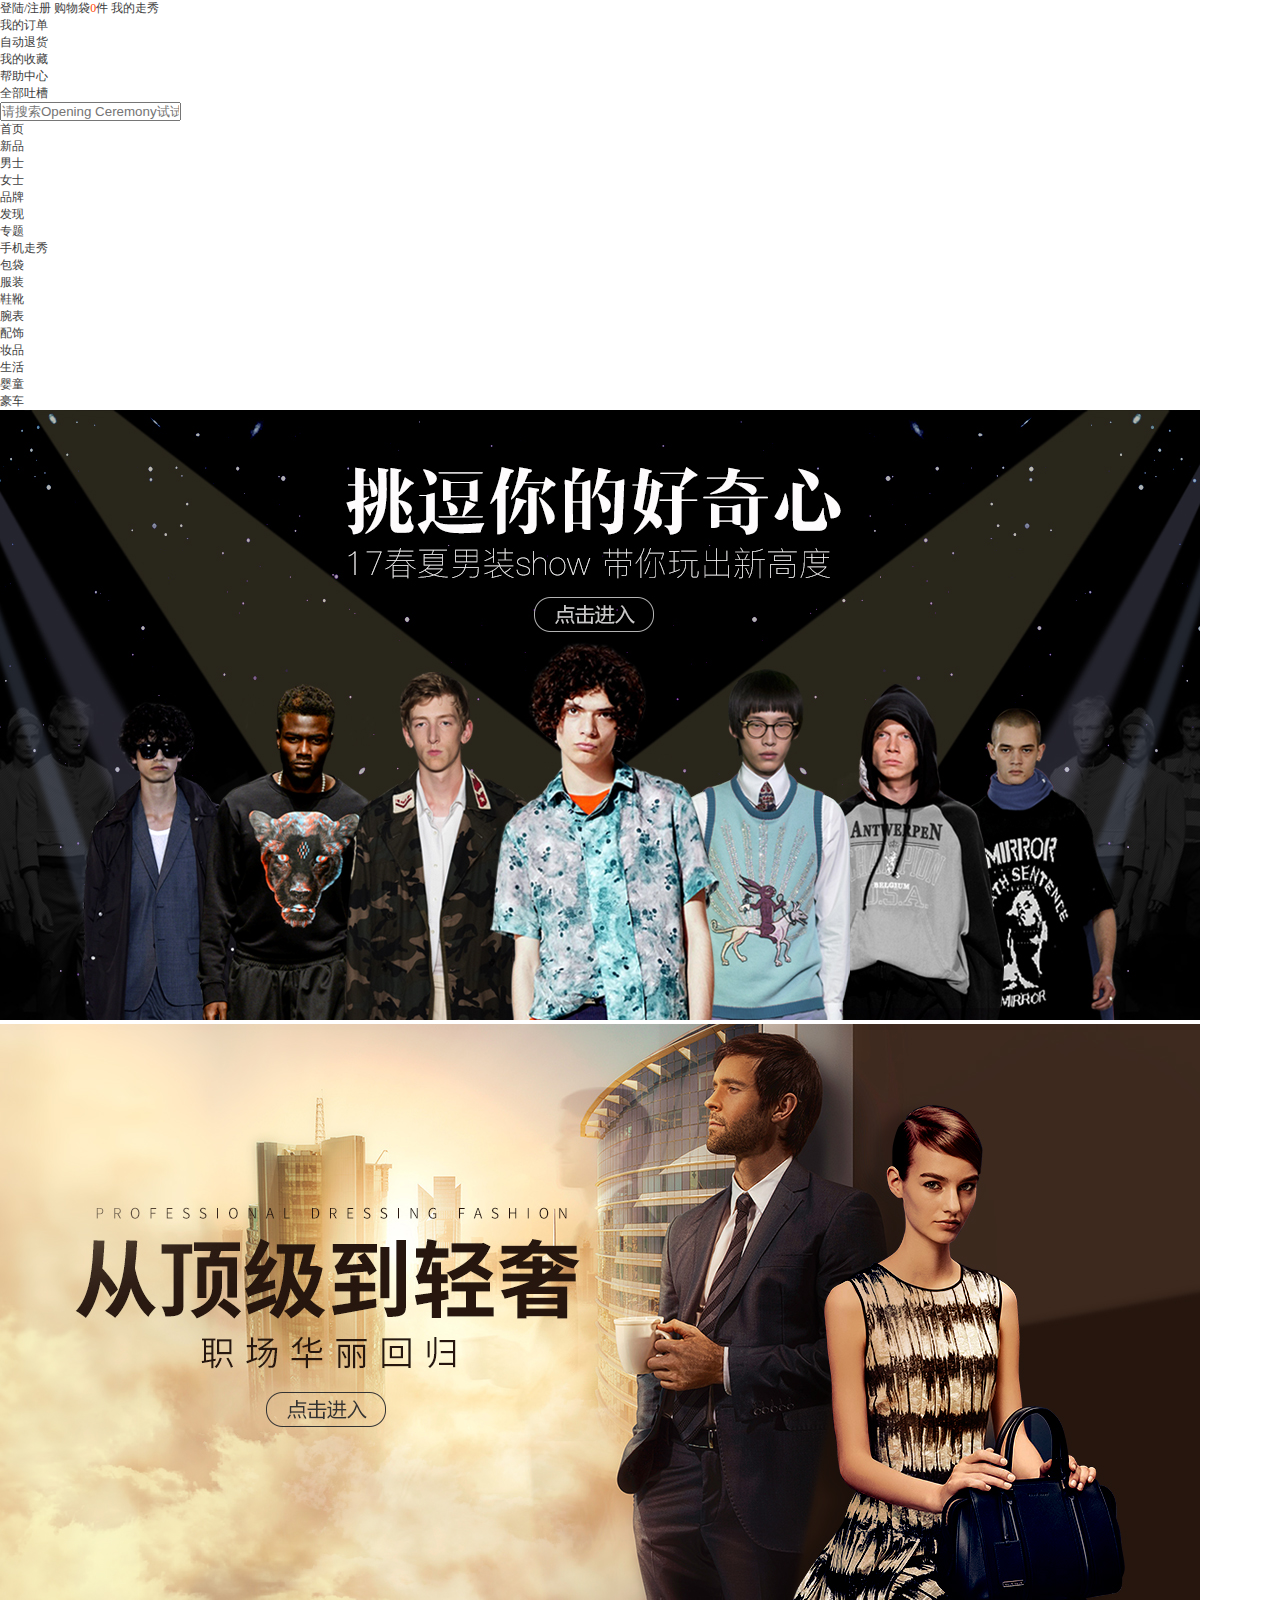
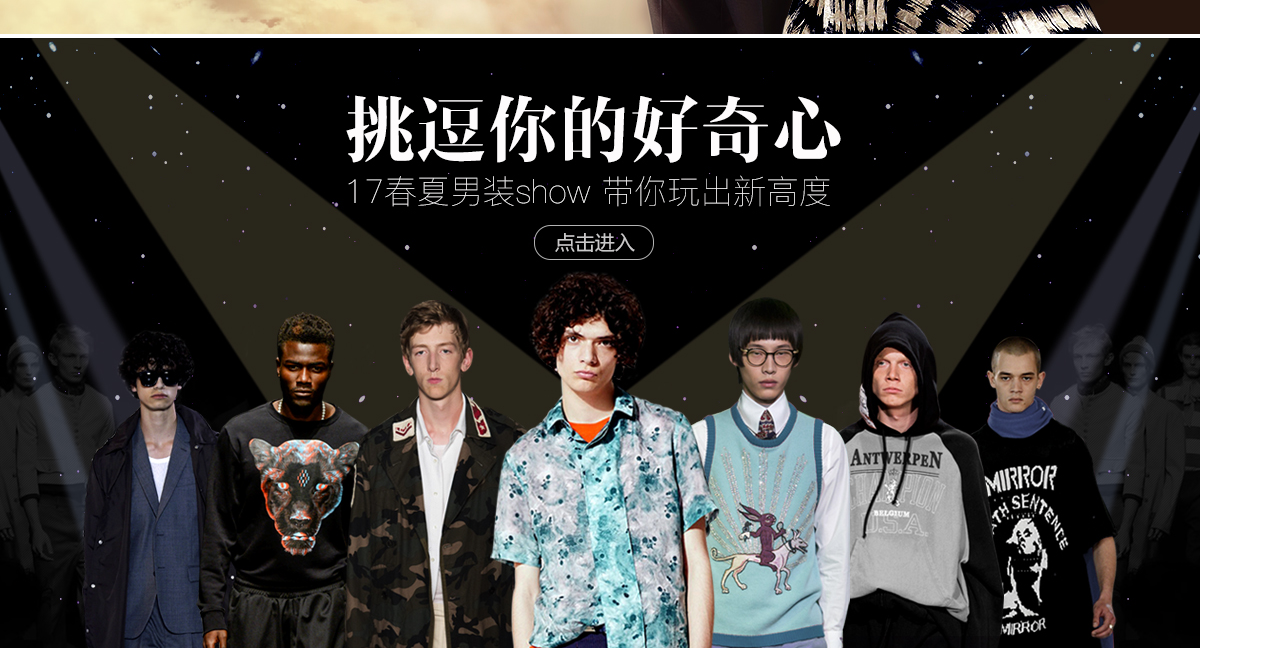
==== html/index.html @ bf64069f "main" ====
<!DOCTYPE html>
<html lang="en">
<head>
    <meta charset="UTF-8">
    <title>首页</title>
    <link rel="stylesheet" href="../css/index.css">
    <script src="../js/lib/jquery-1.12.4.js"></script>
    <script src="../js/angular/angular.min.js"></script>
    <script src="../js/app/index.js"></script>
</head>
<body>
<div id="index-top"></div>
<div class="index-banner">
    <ul class="index-ban"></ul>
</div>
</body>
</html>
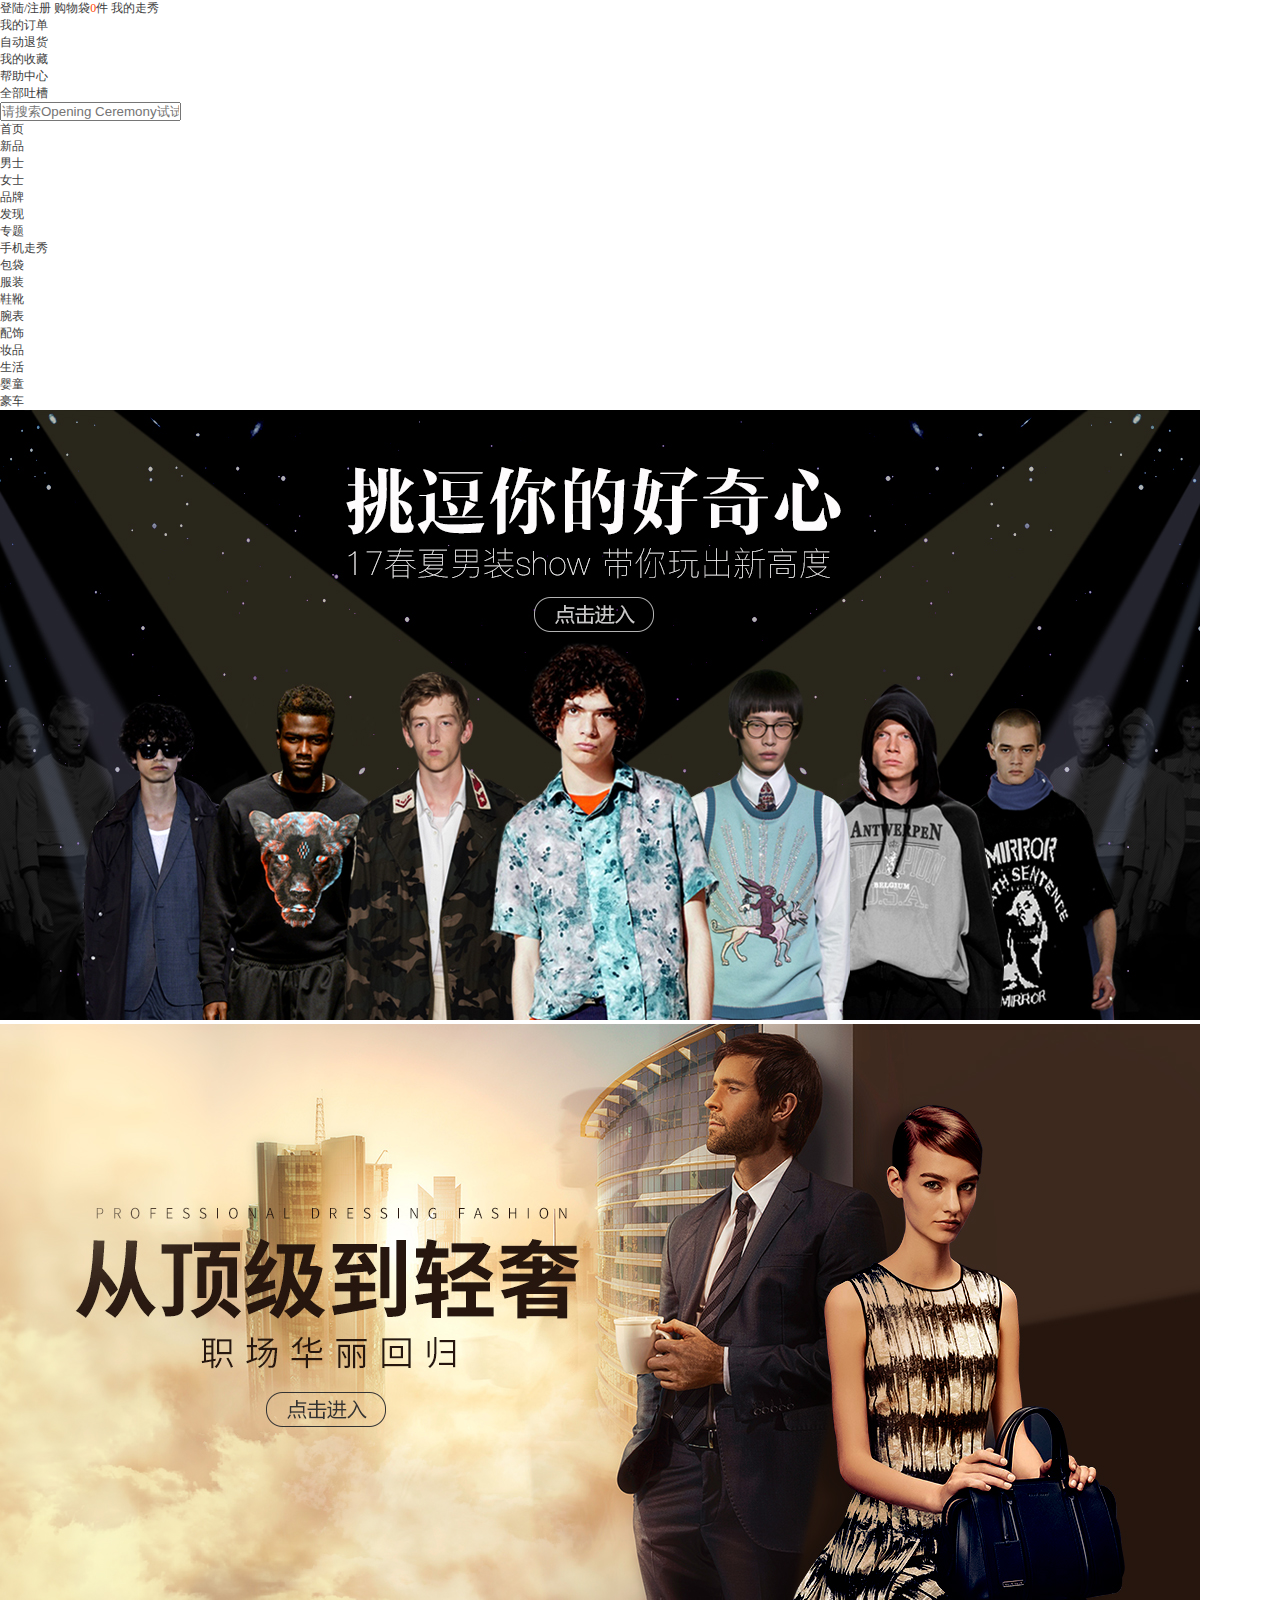
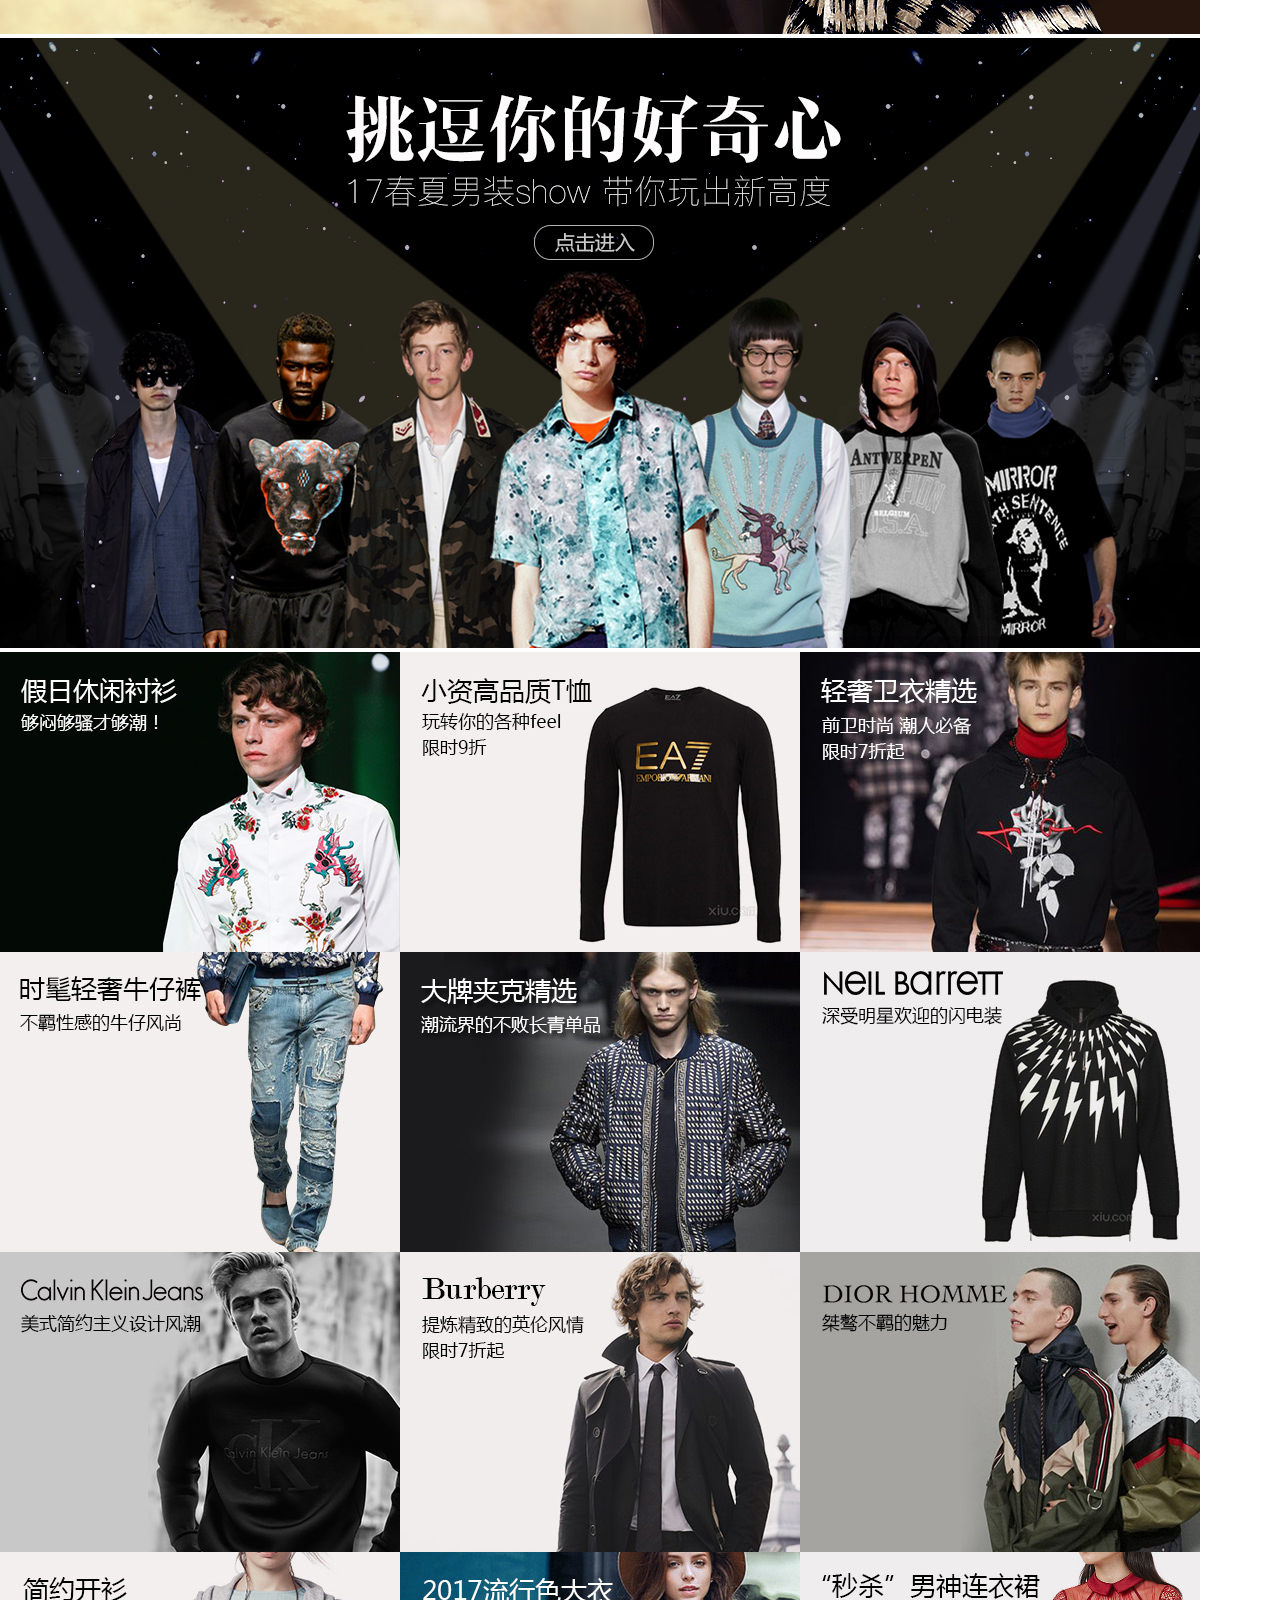
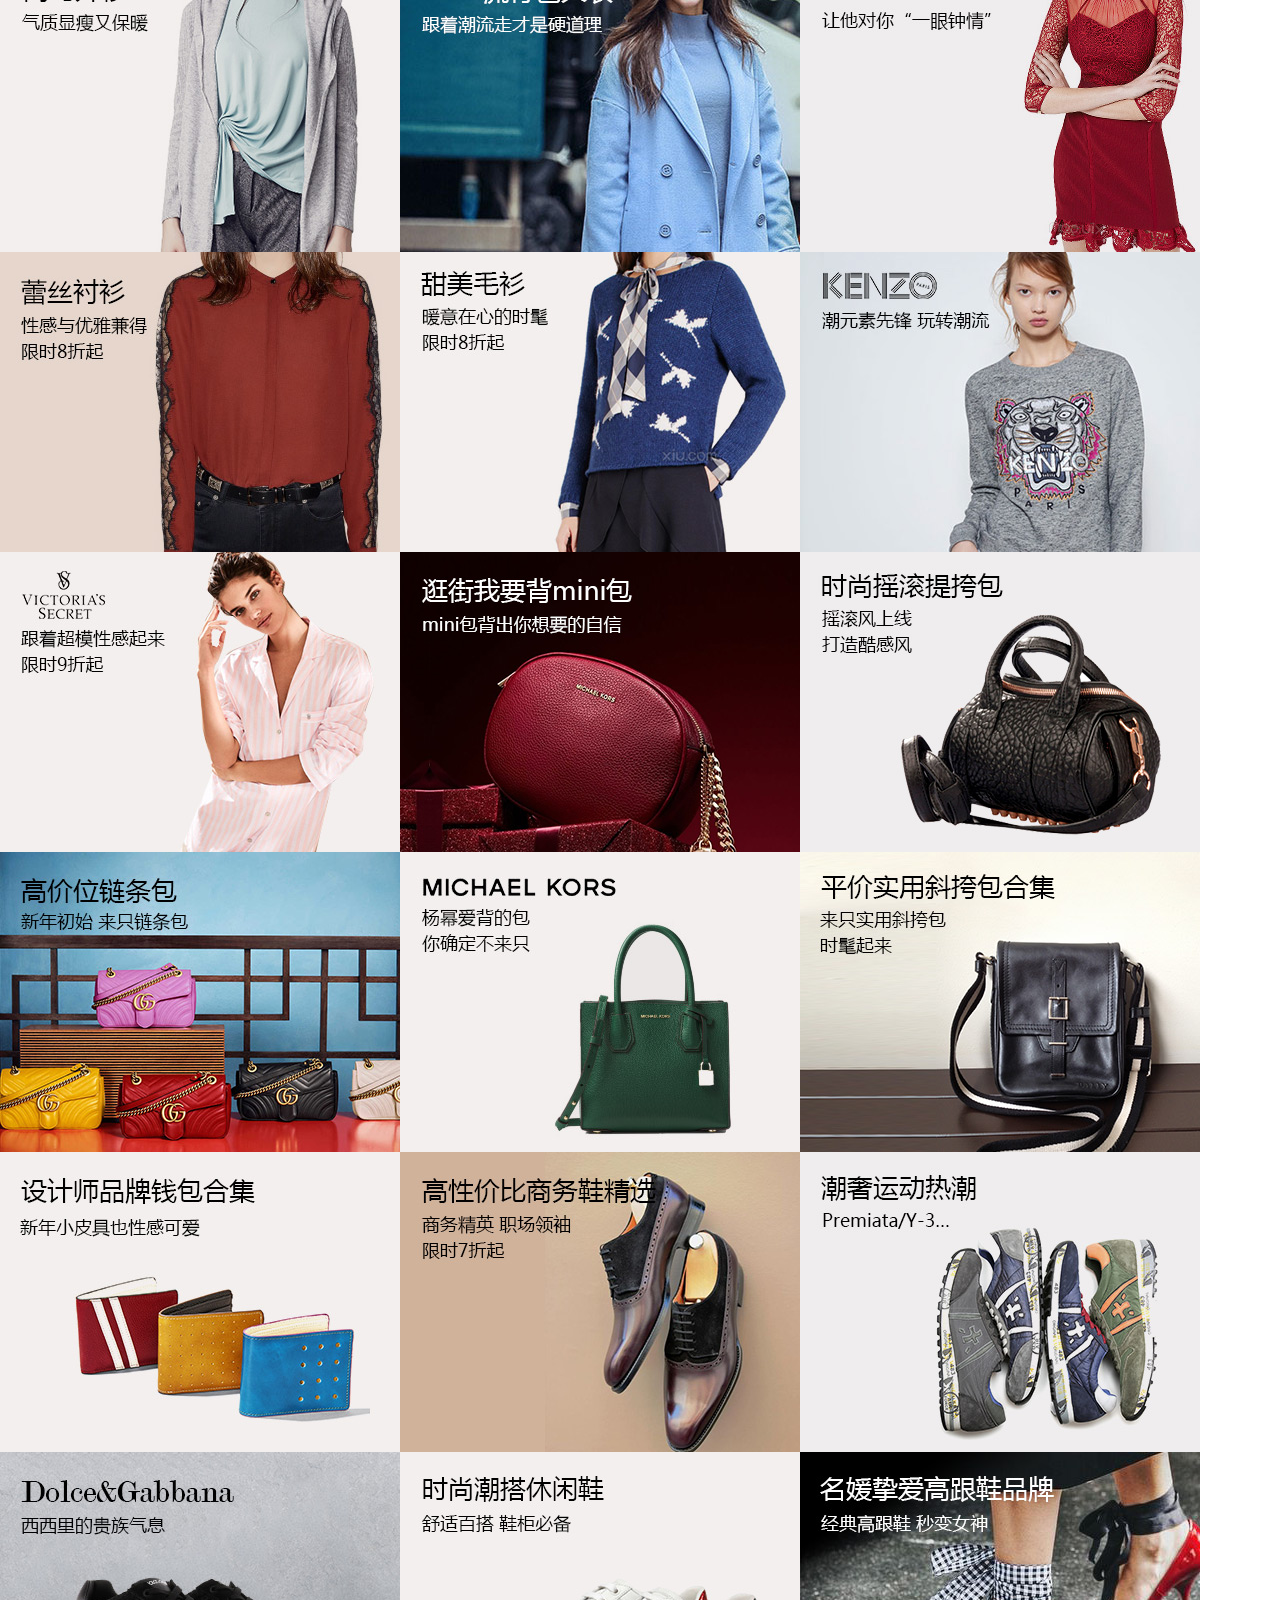
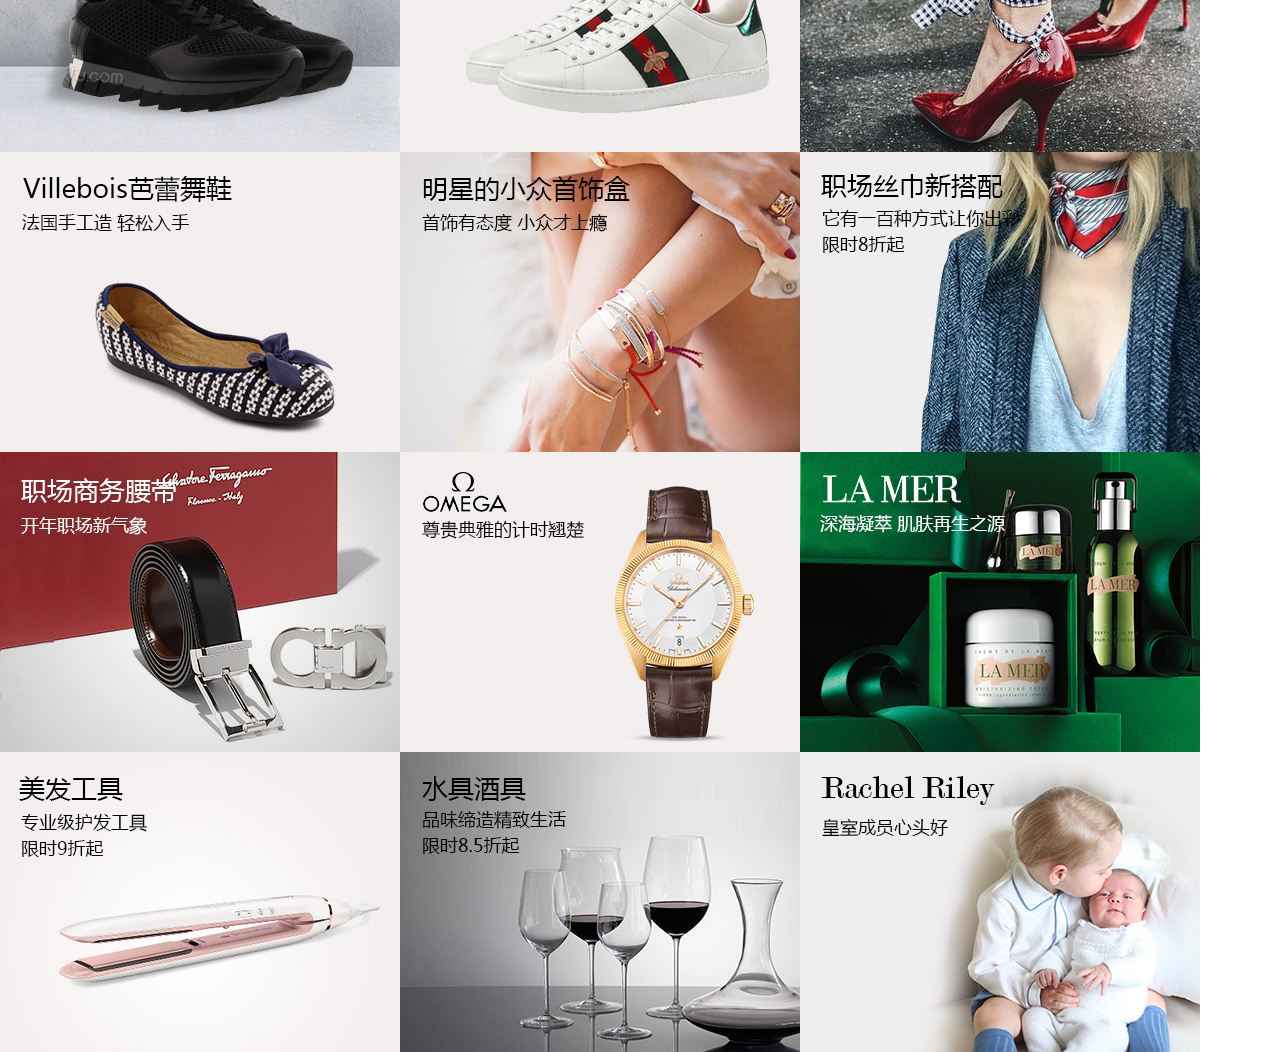
==== commit d6c0ffef: "main x" ====
--- a/html/index.html
+++ b/html/index.html
@@ -13,5 +13,19 @@
 <div class="index-banner">
     <ul class="index-ban"></ul>
 </div>
+<ul class="index-link">
+    <li></li>
+    <li></li>
+    <li></li>
+    <li></li>
+</ul>
+<div class="index-main">
+    <div class="index-main-tu"></div>
+    <div class="index-main-tu"></div>
+    <div class="index-main-tu"></div>
+    <div class="index-main-tu"></div>
+    <div class="index-main-tu"></div>
+    <div class="index-main-tu"></div>
+</div>
 </body>
 </html>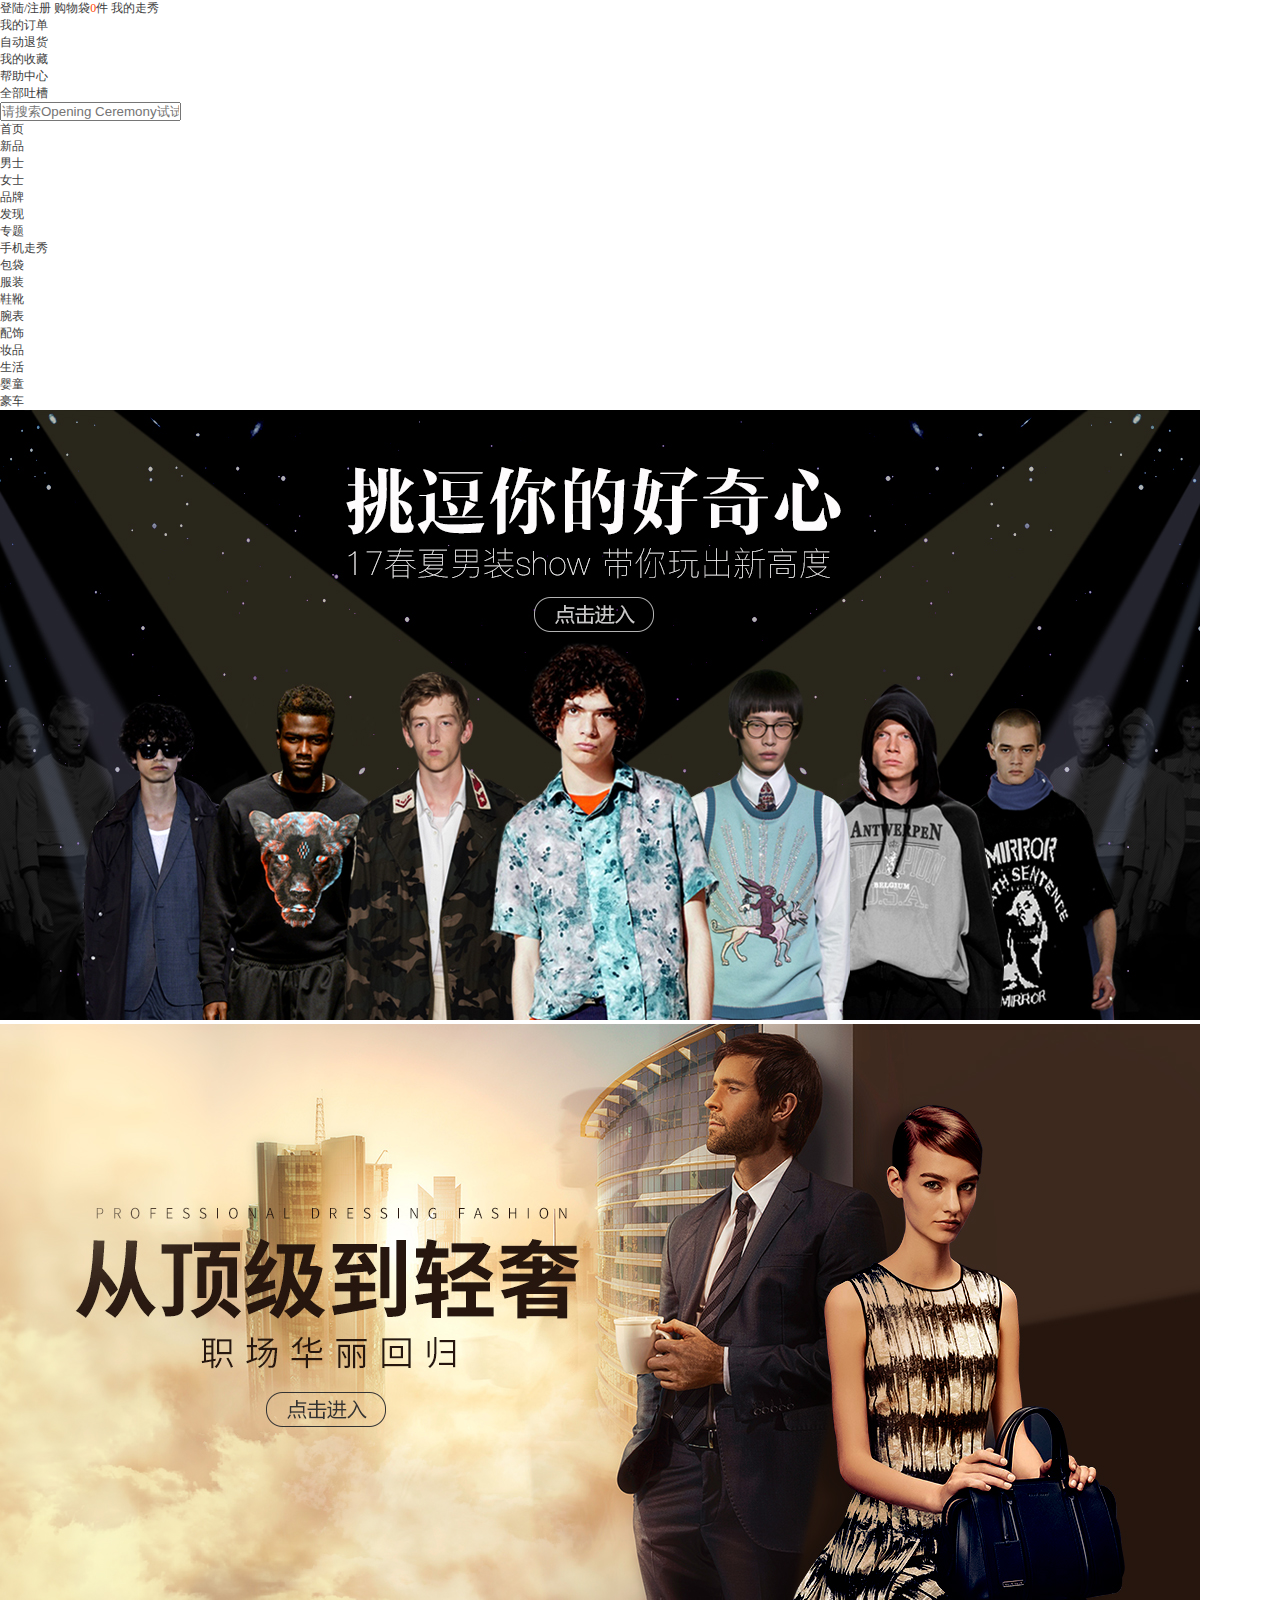
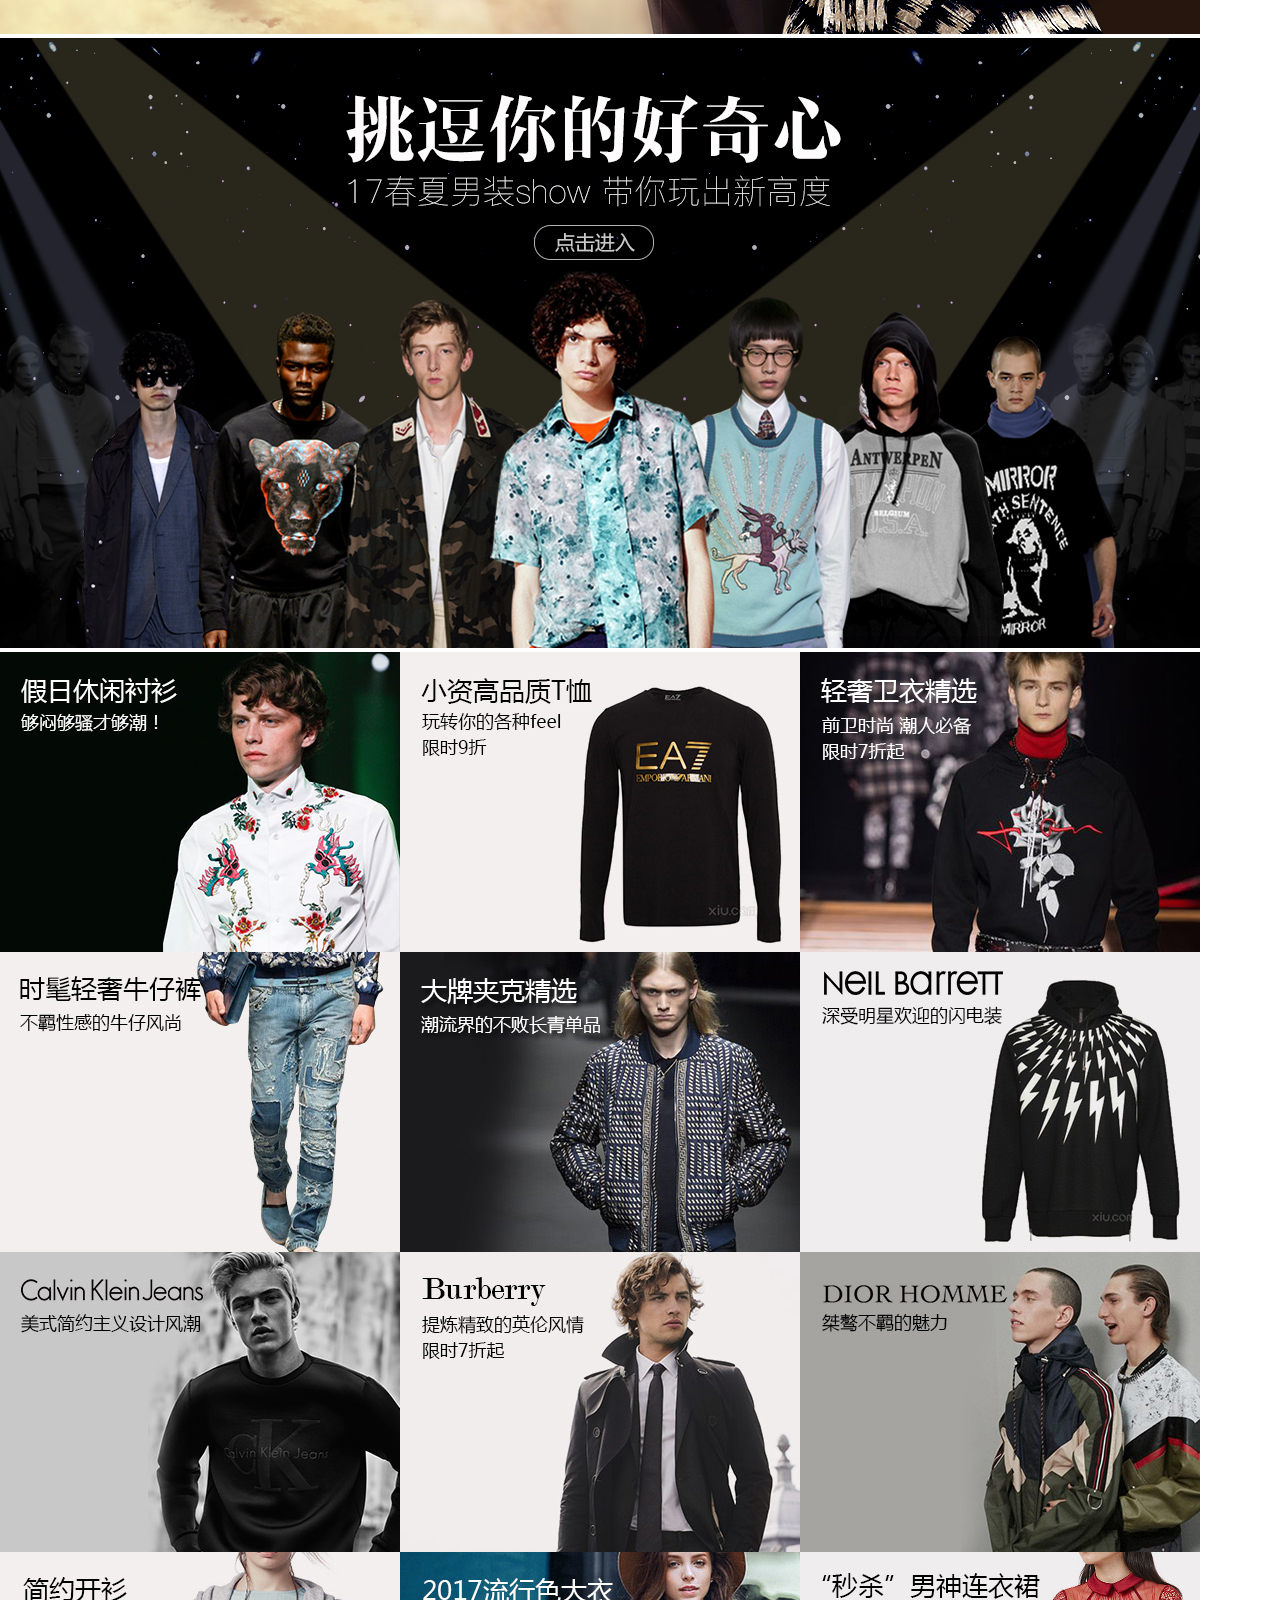
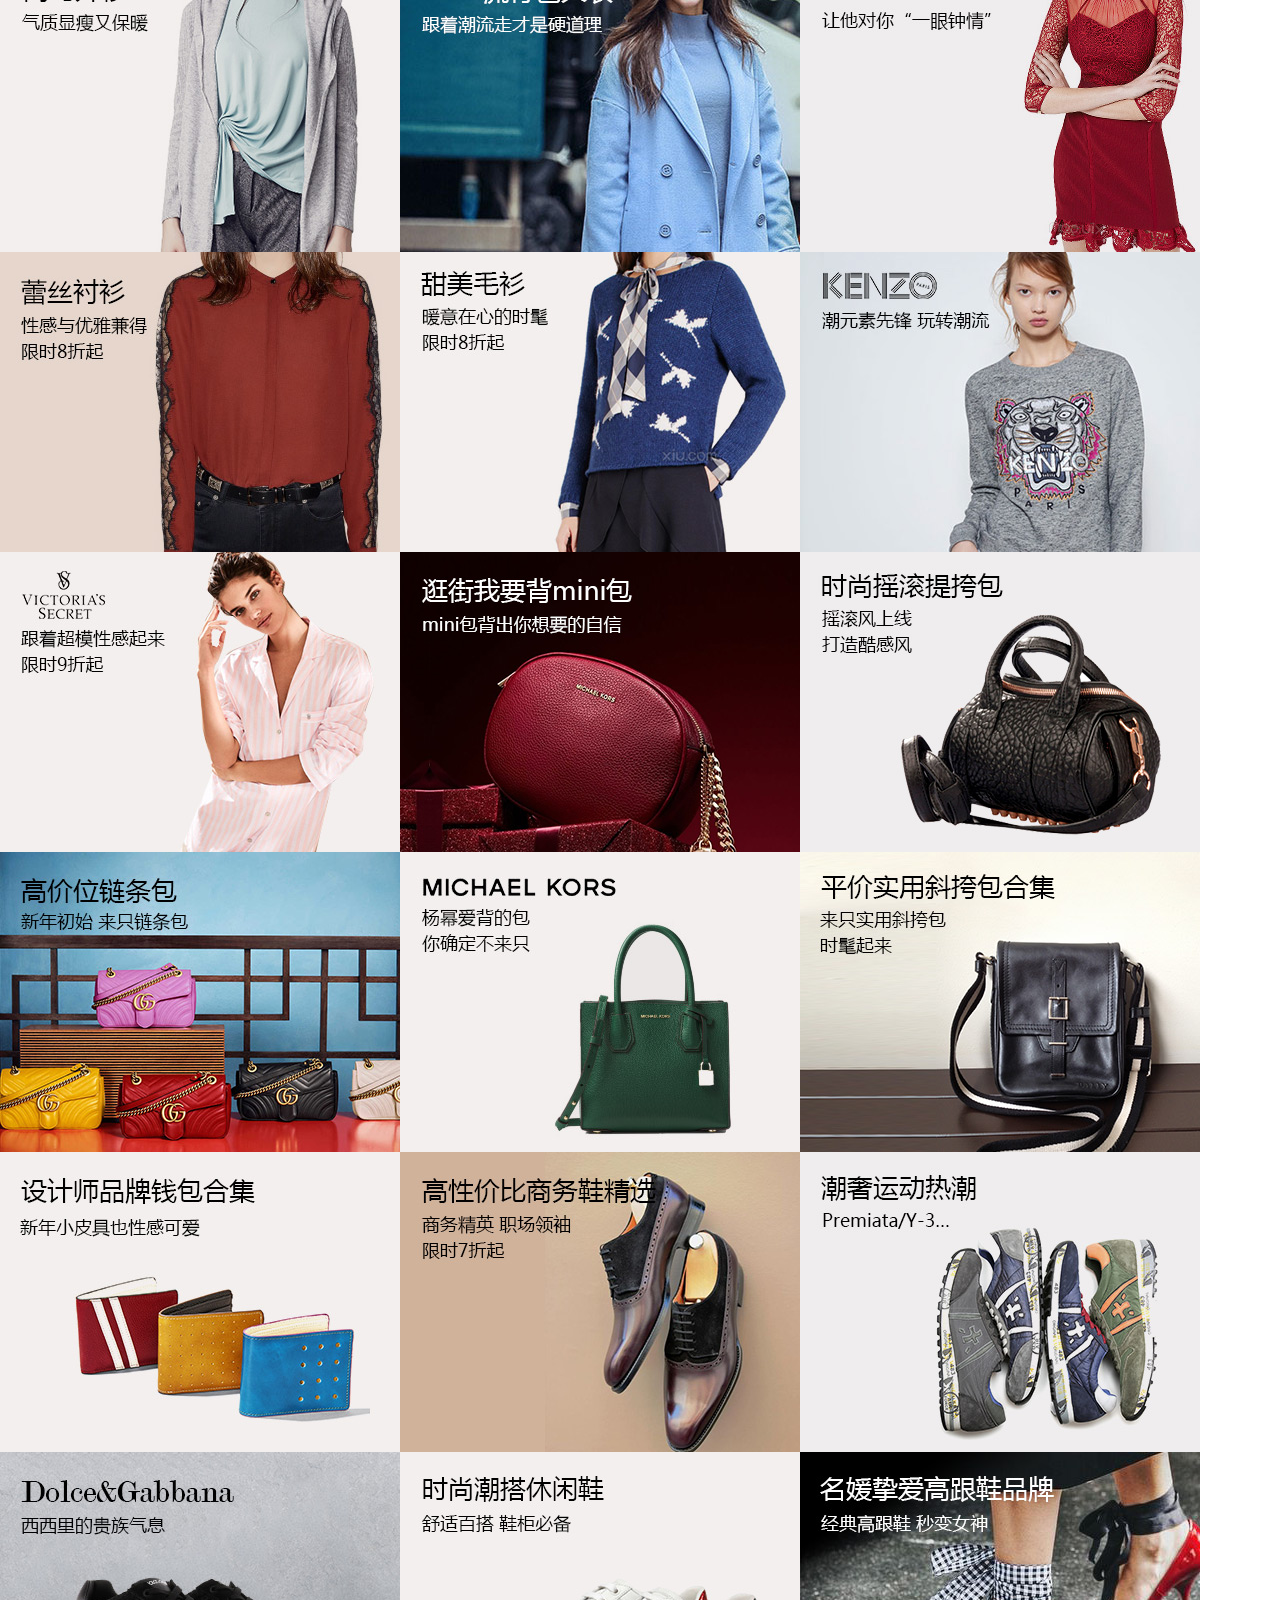
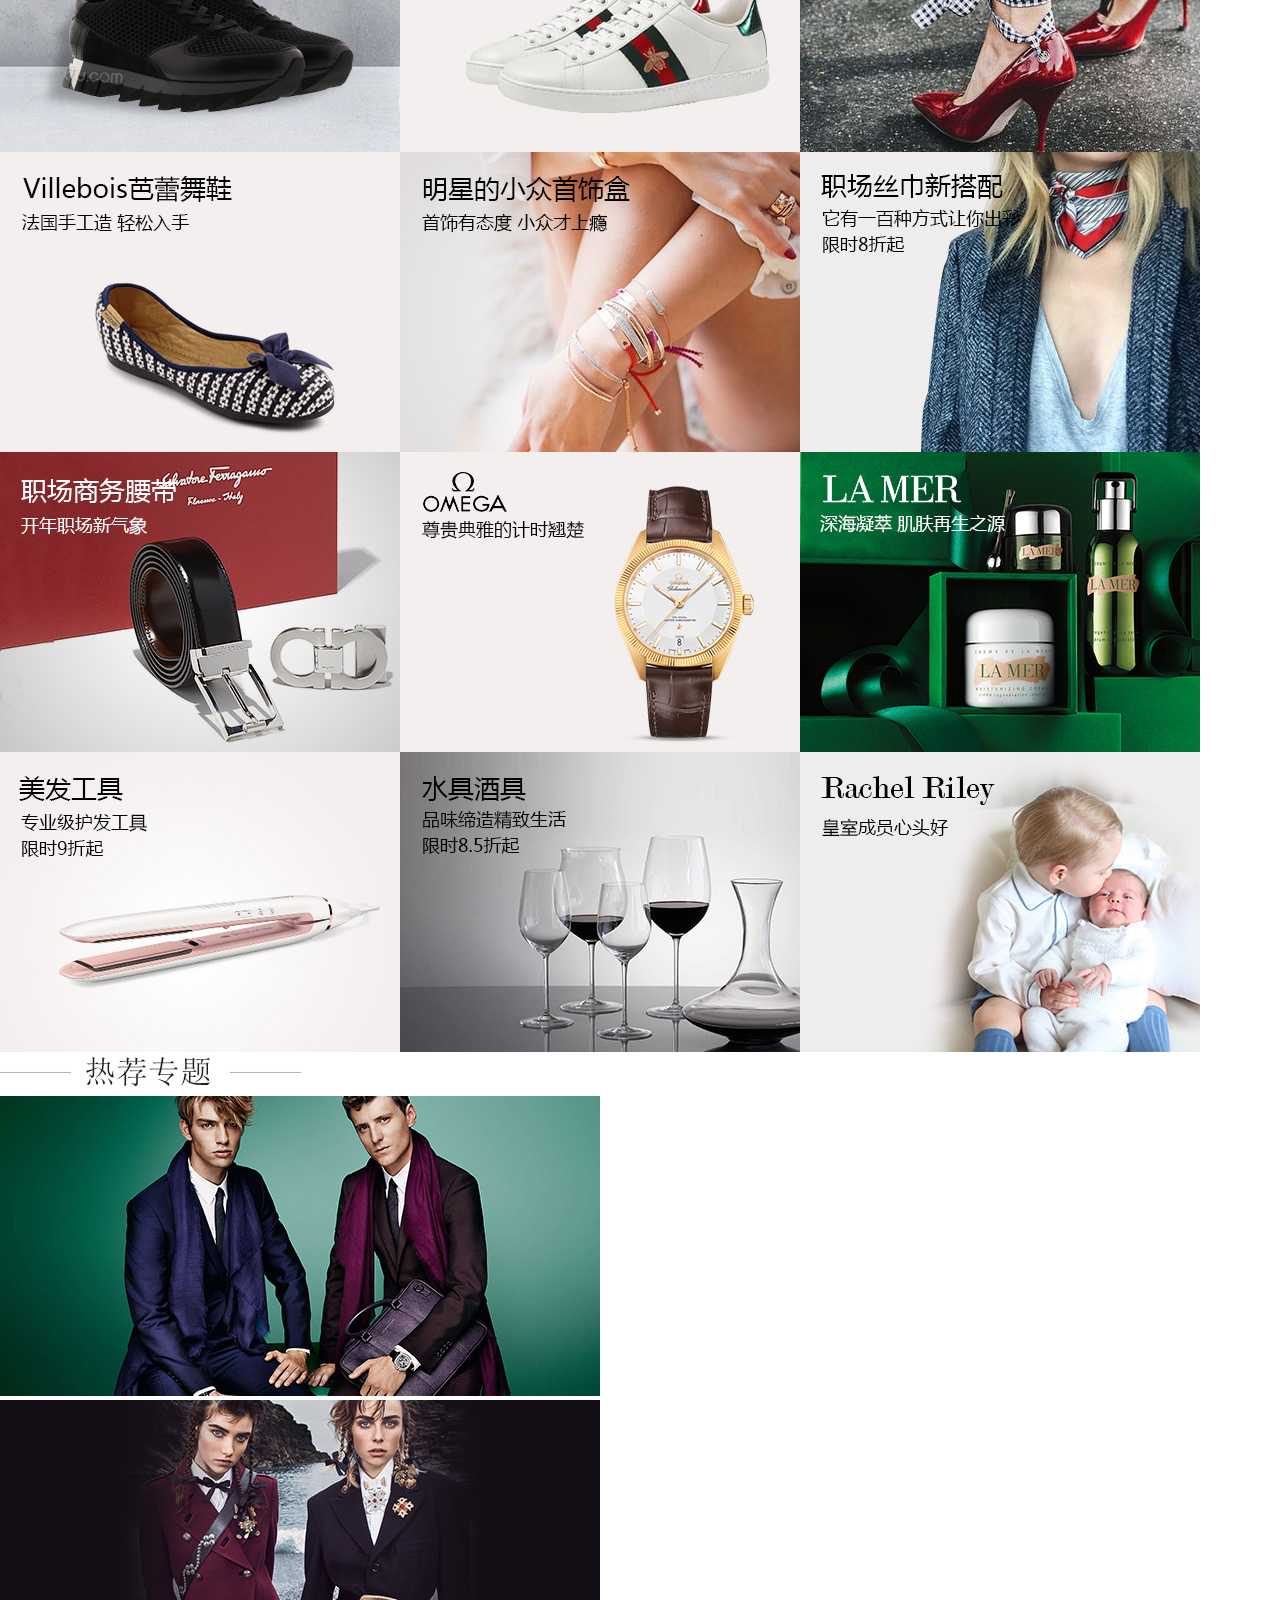
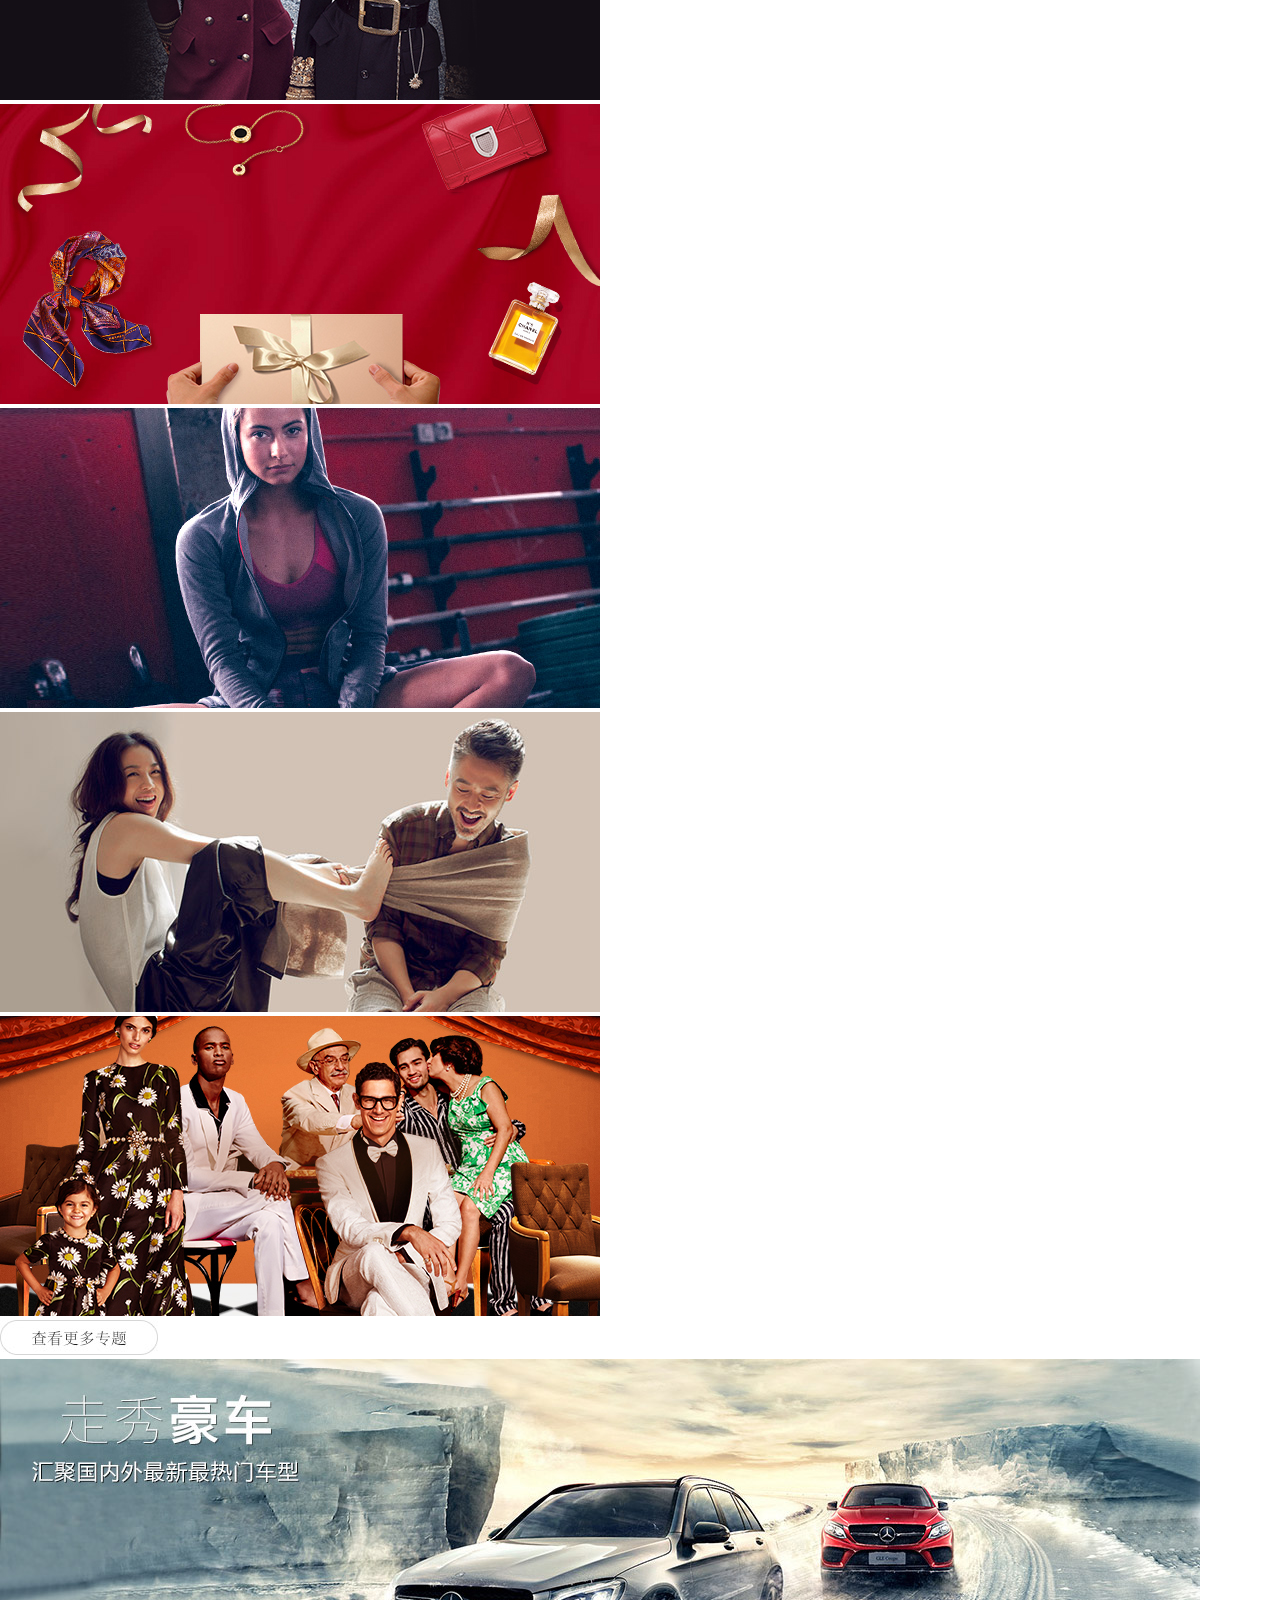
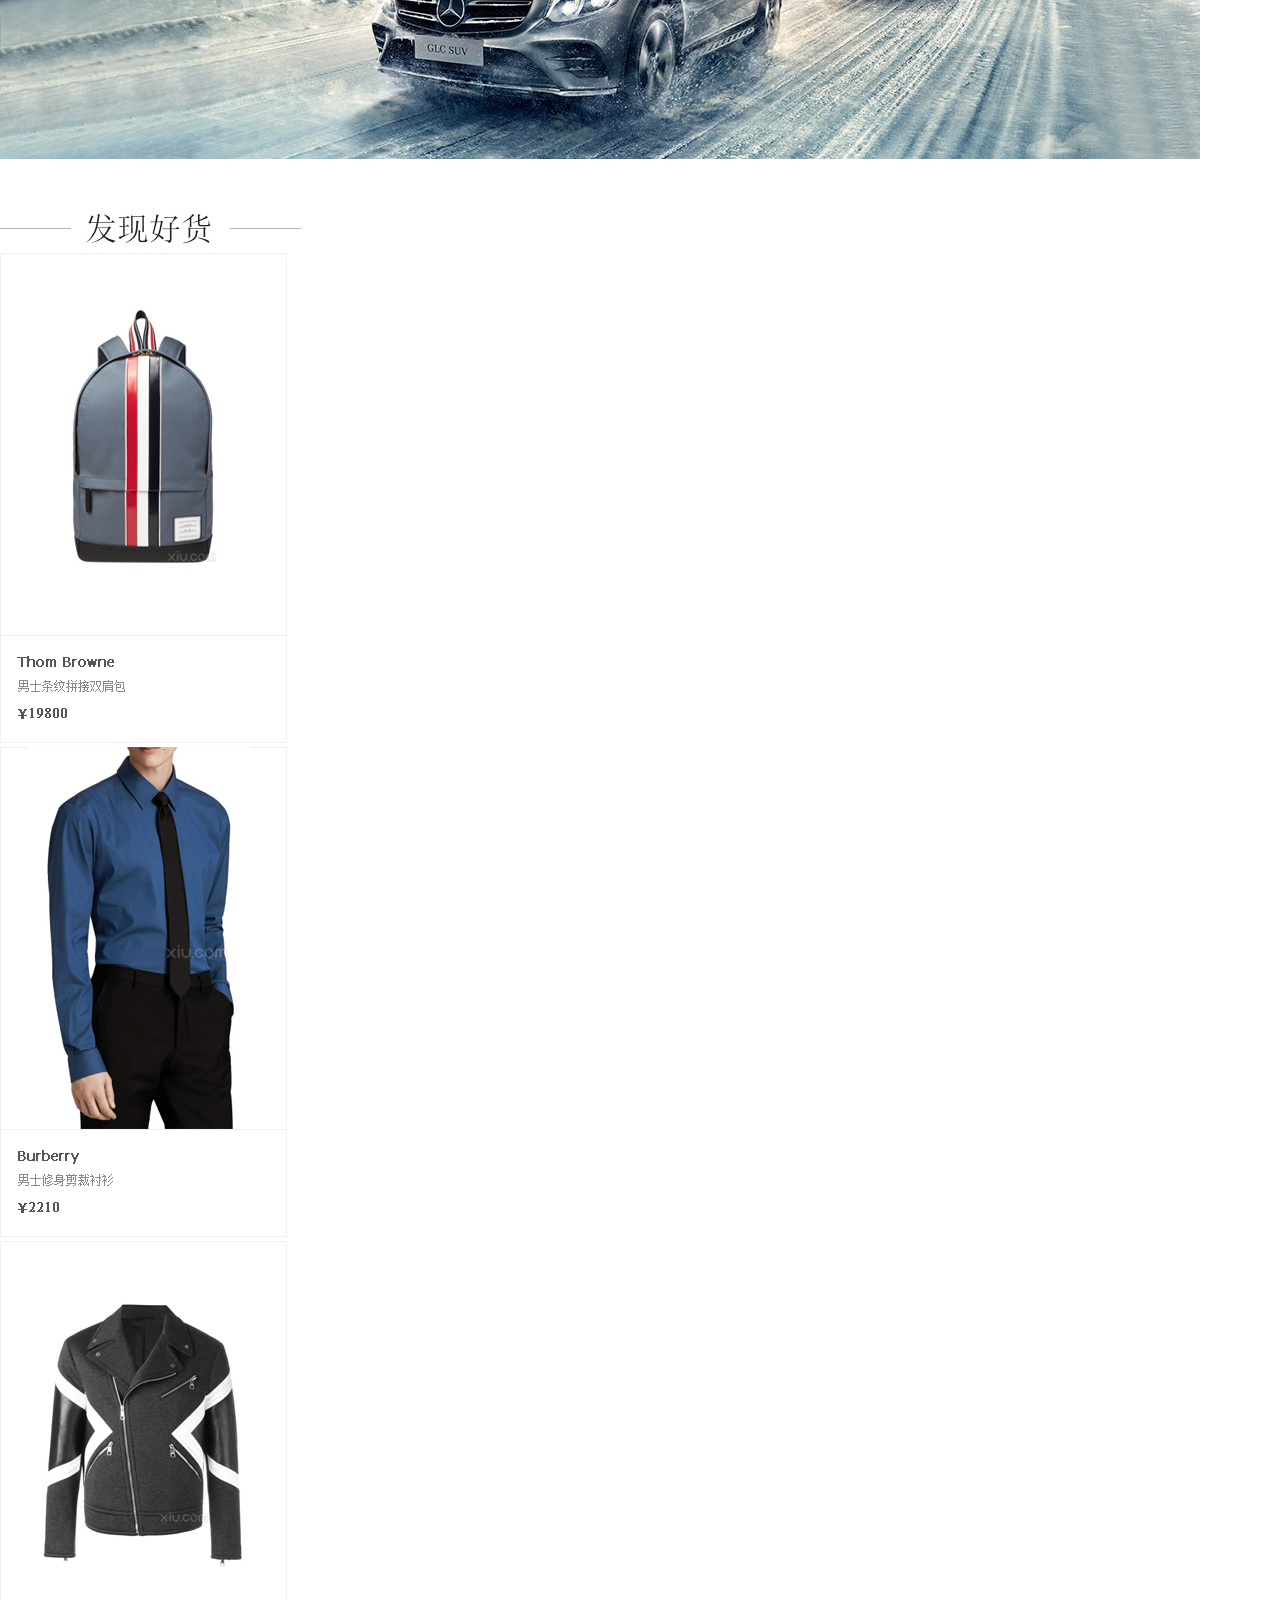
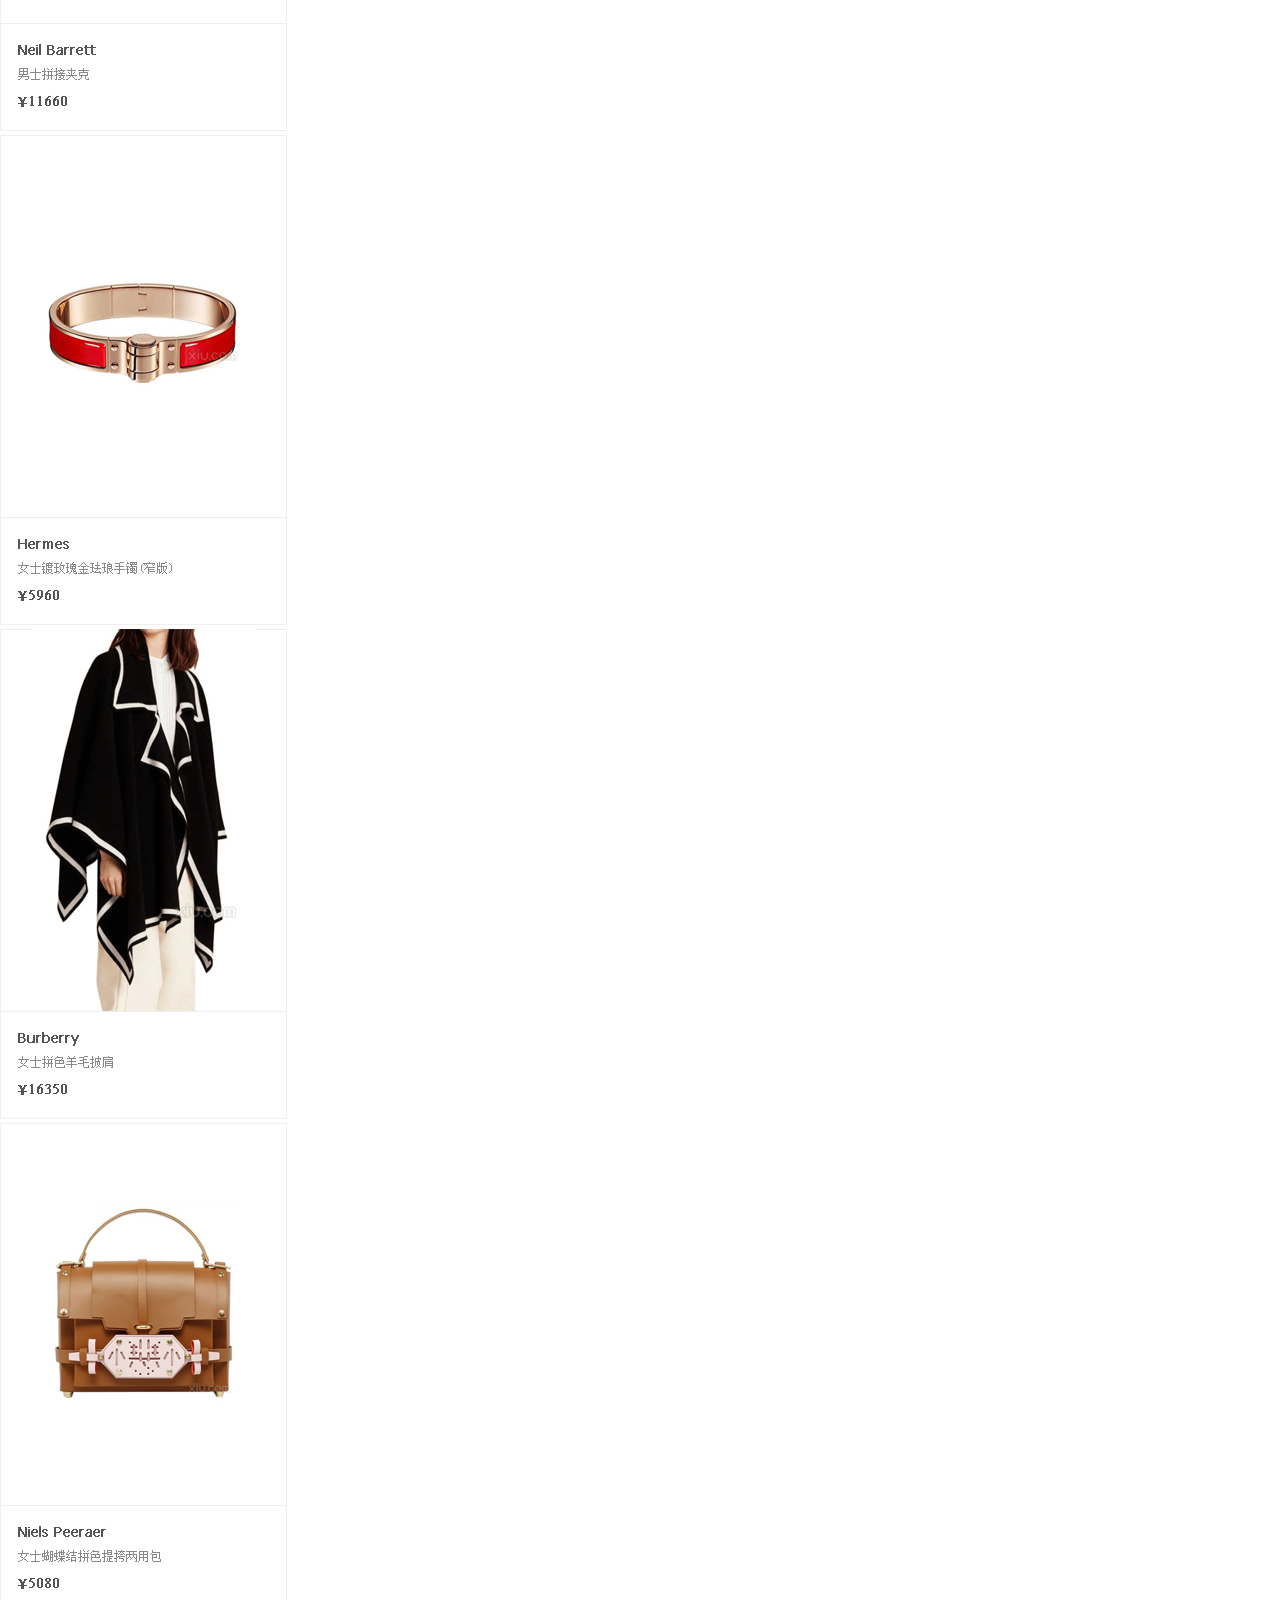
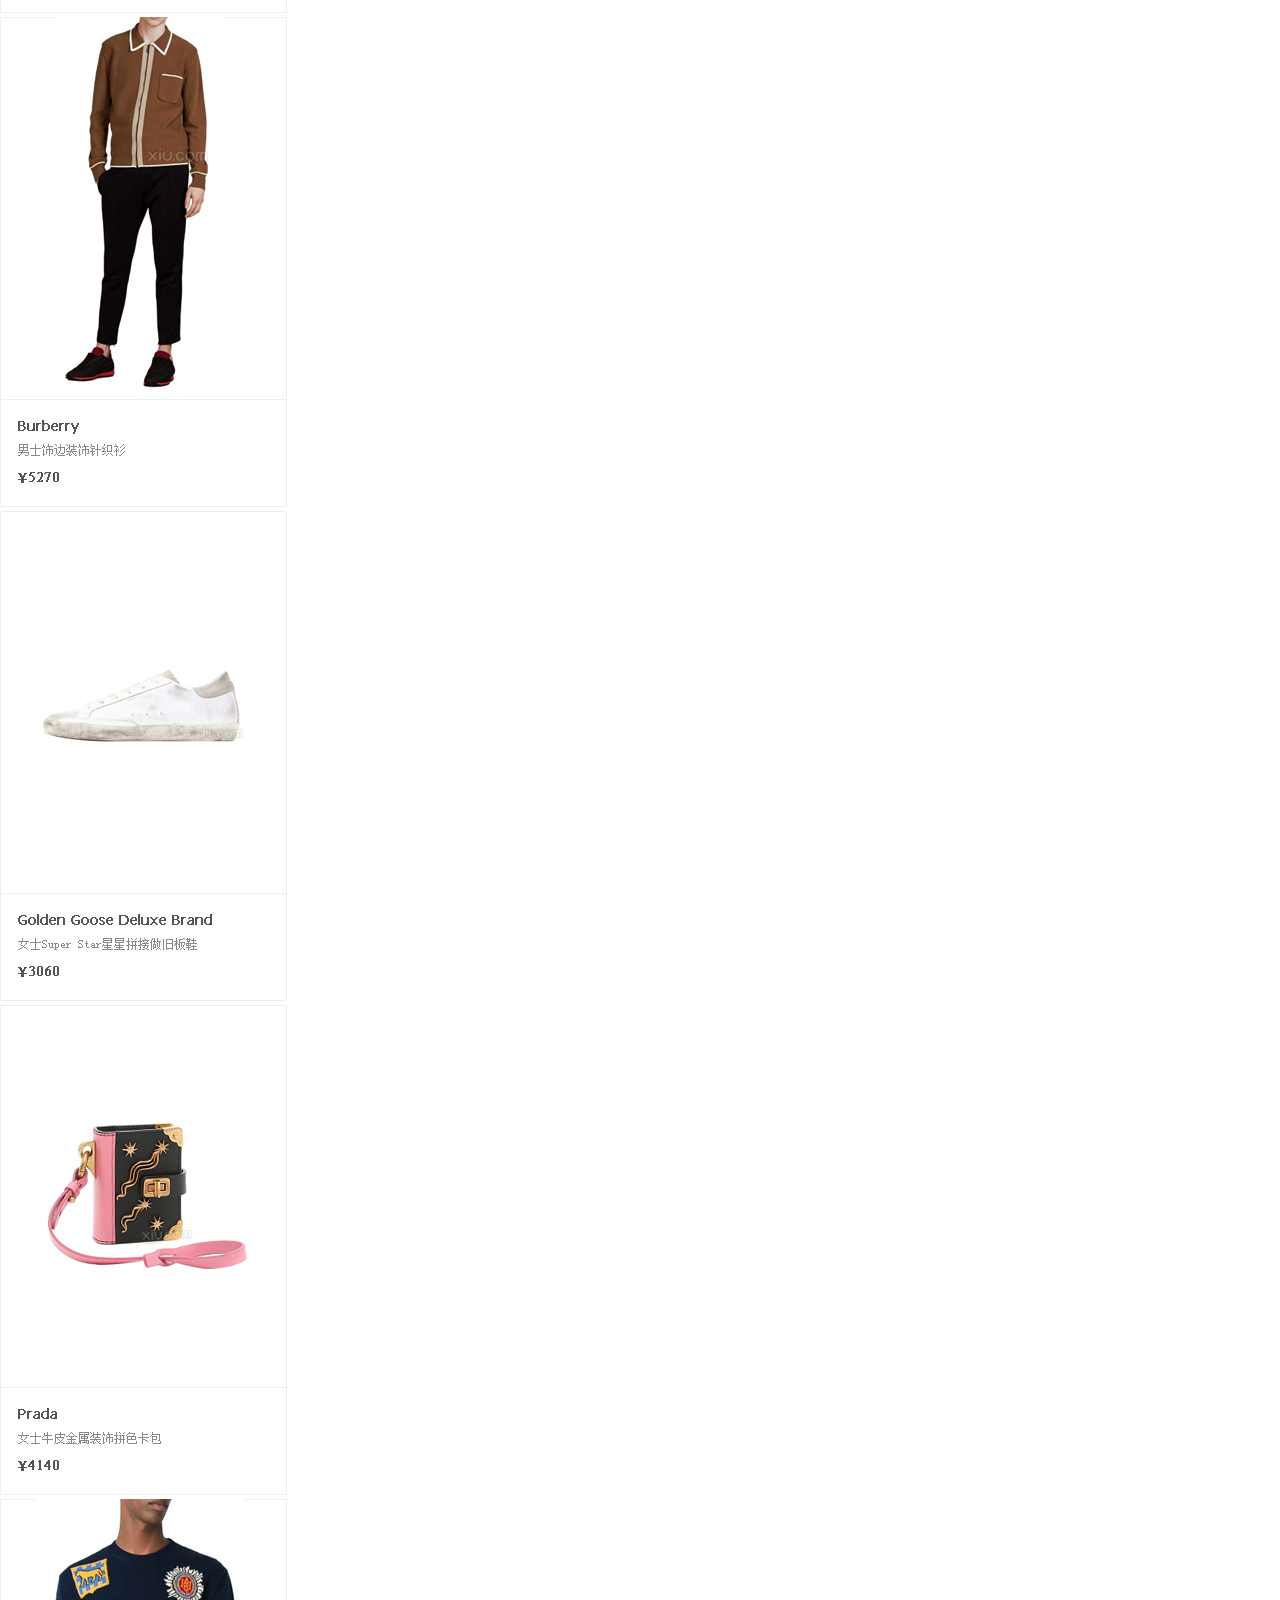
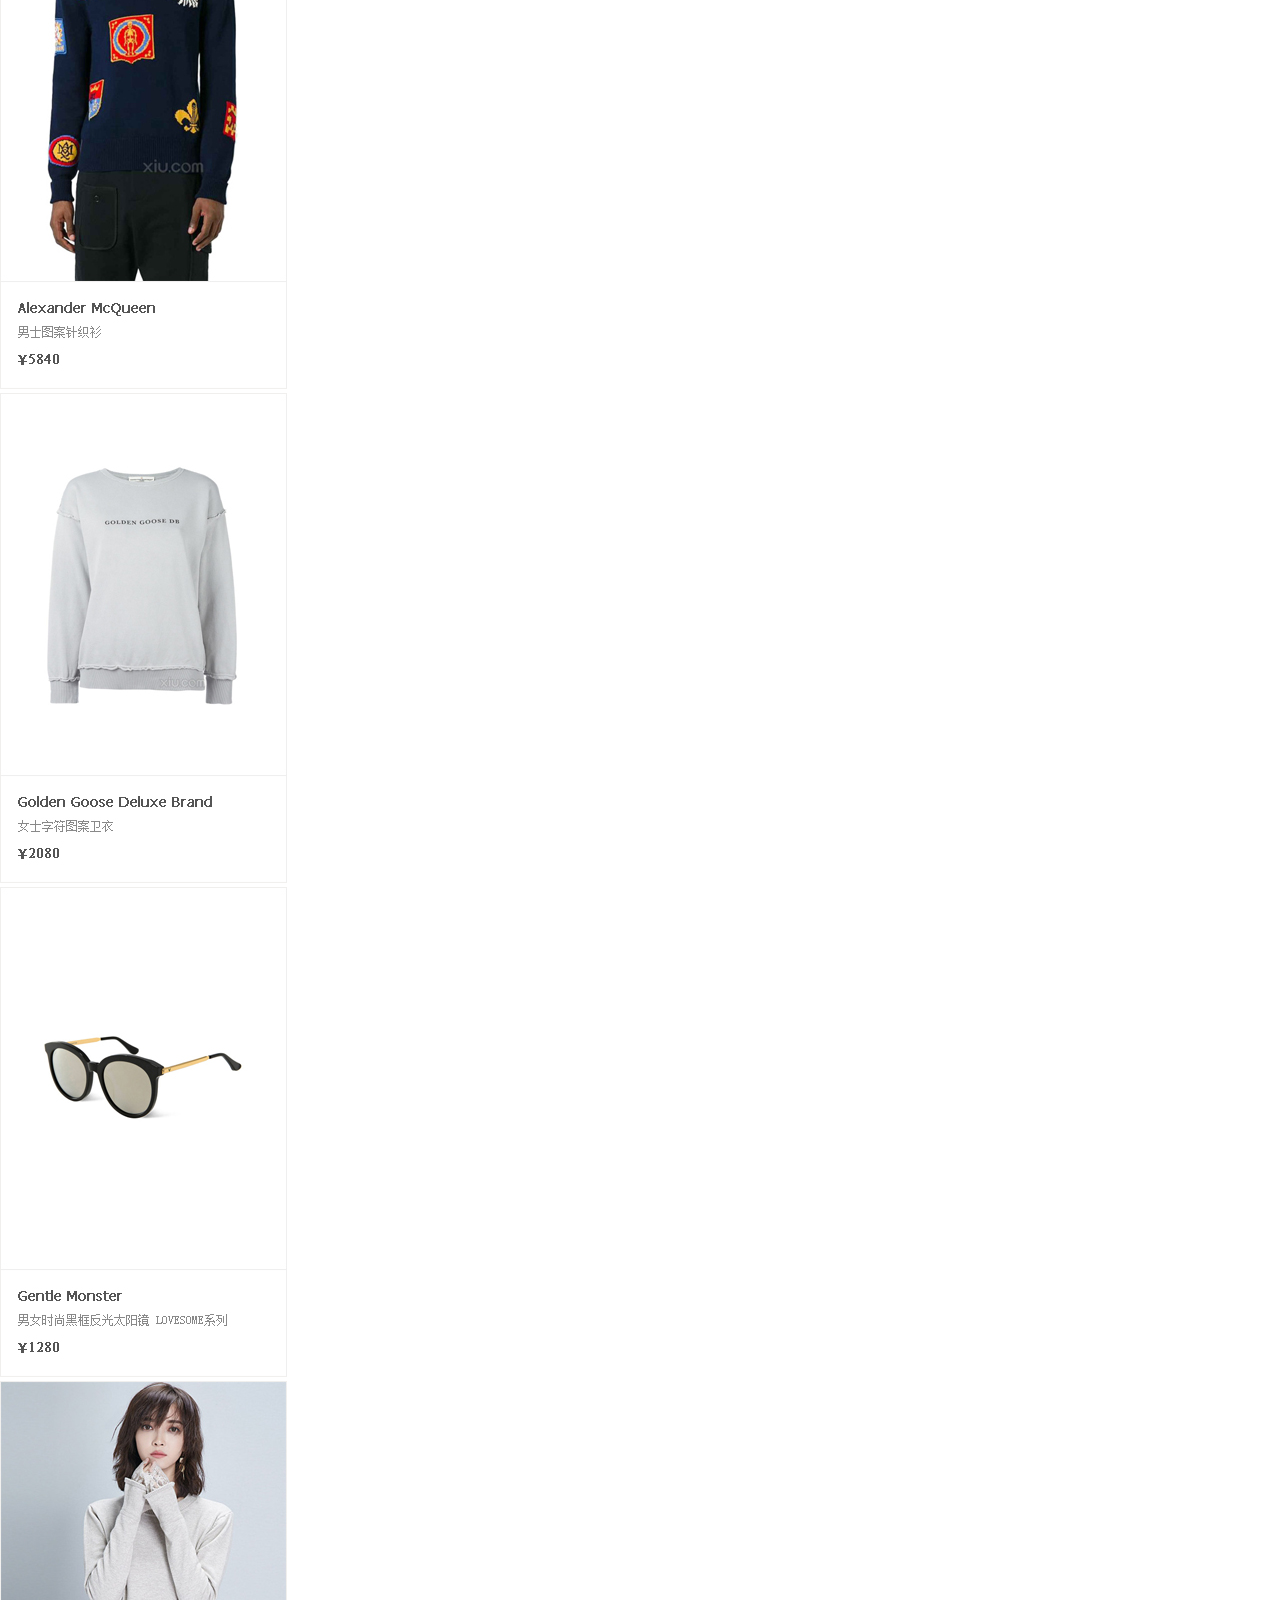
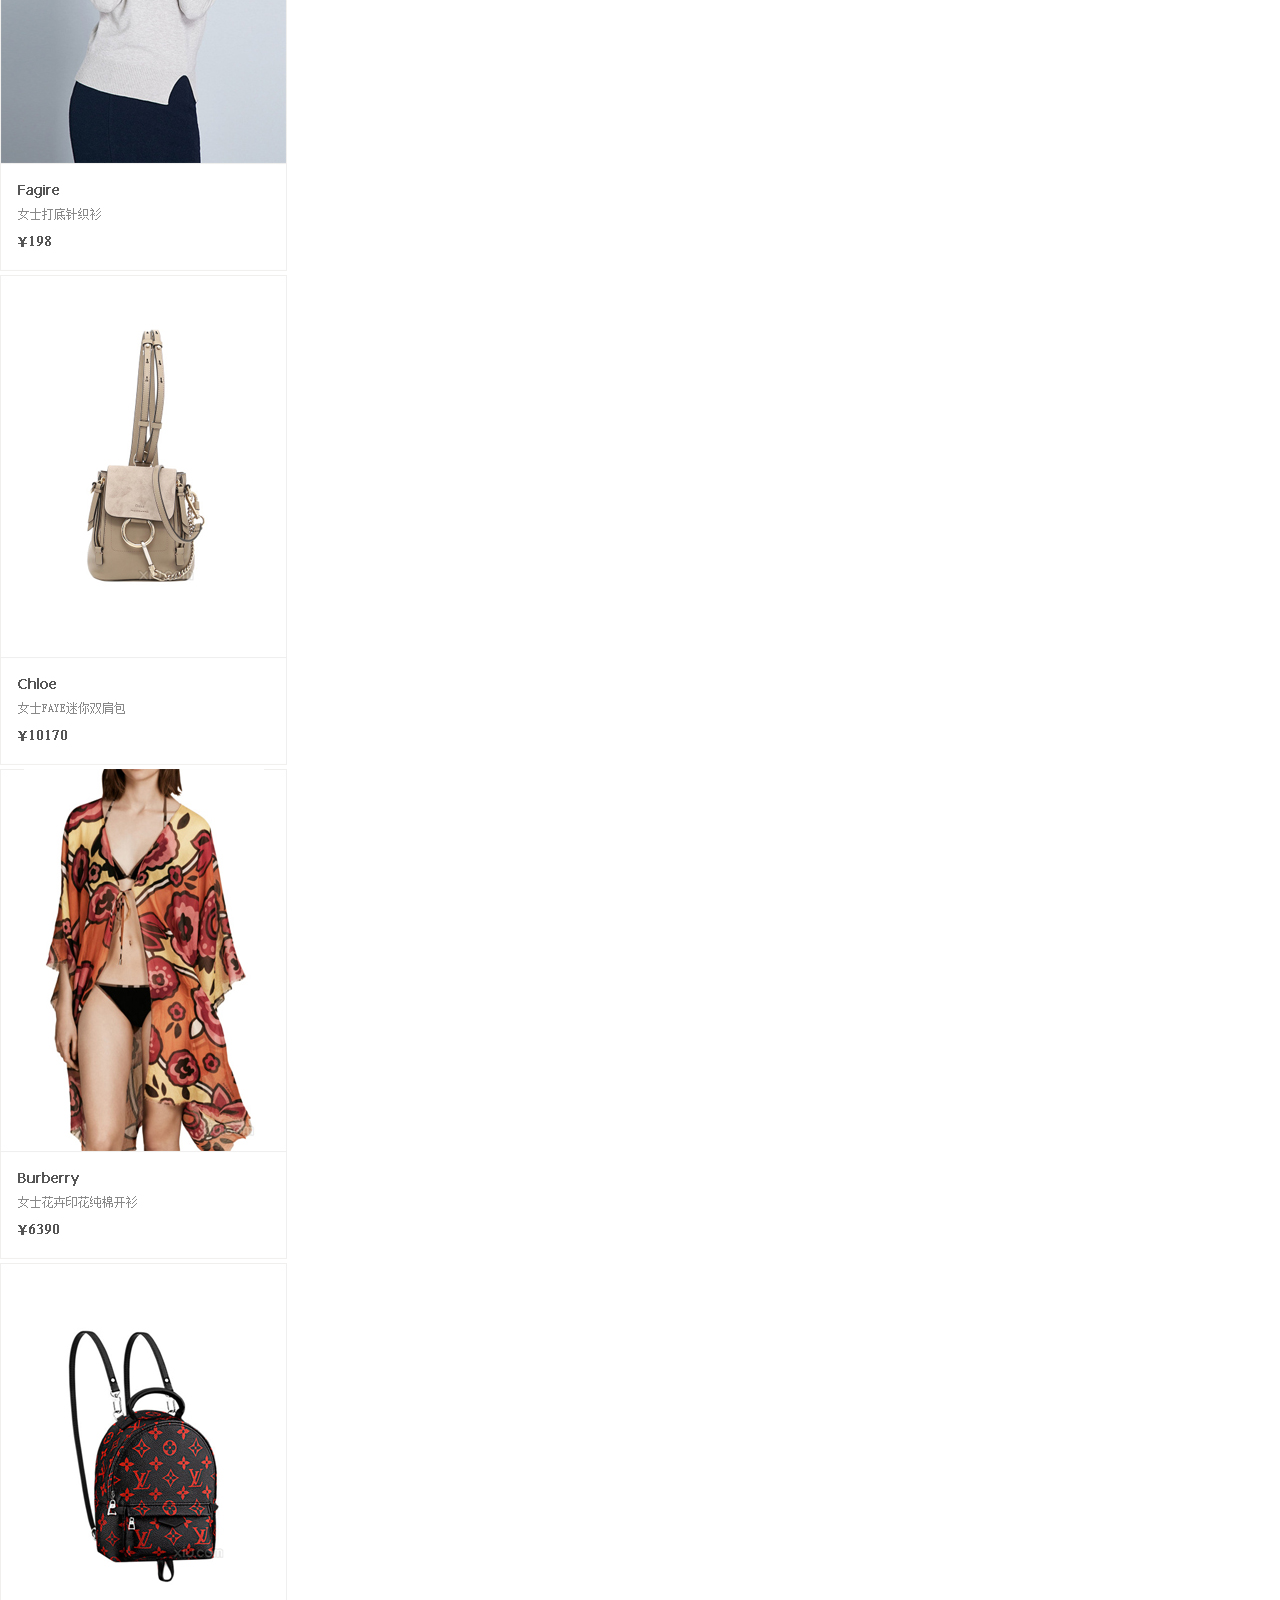
==== commit d6a1c071: "main xx" ====
--- a/html/index.html
+++ b/html/index.html
@@ -11,6 +11,7 @@
 <body>
 <div id="index-top"></div>
 <div class="index-banner">
+    <div class="index-lo"></div>
     <ul class="index-ban"></ul>
 </div>
 <ul class="index-link">
@@ -27,5 +28,17 @@
     <div class="index-main-tu"></div>
     <div class="index-main-tu"></div>
 </div>
+<div class="index-title"></div>
+<div class="index-main-tub"></div>
+<div class="index-title"></div>
+<div class="index-title" style="height:400px;"><span></span></div>
+<div class="index-title" style="margin-top:50px;"></div>
+<div class="index-show">
+    <ul class="index-show-ul"></ul>
+</div>
+<div class="index-title"></div>
+<div class="index-end">
+    <div id="index-foot"></div>
+</div>
 </body>
 </html>